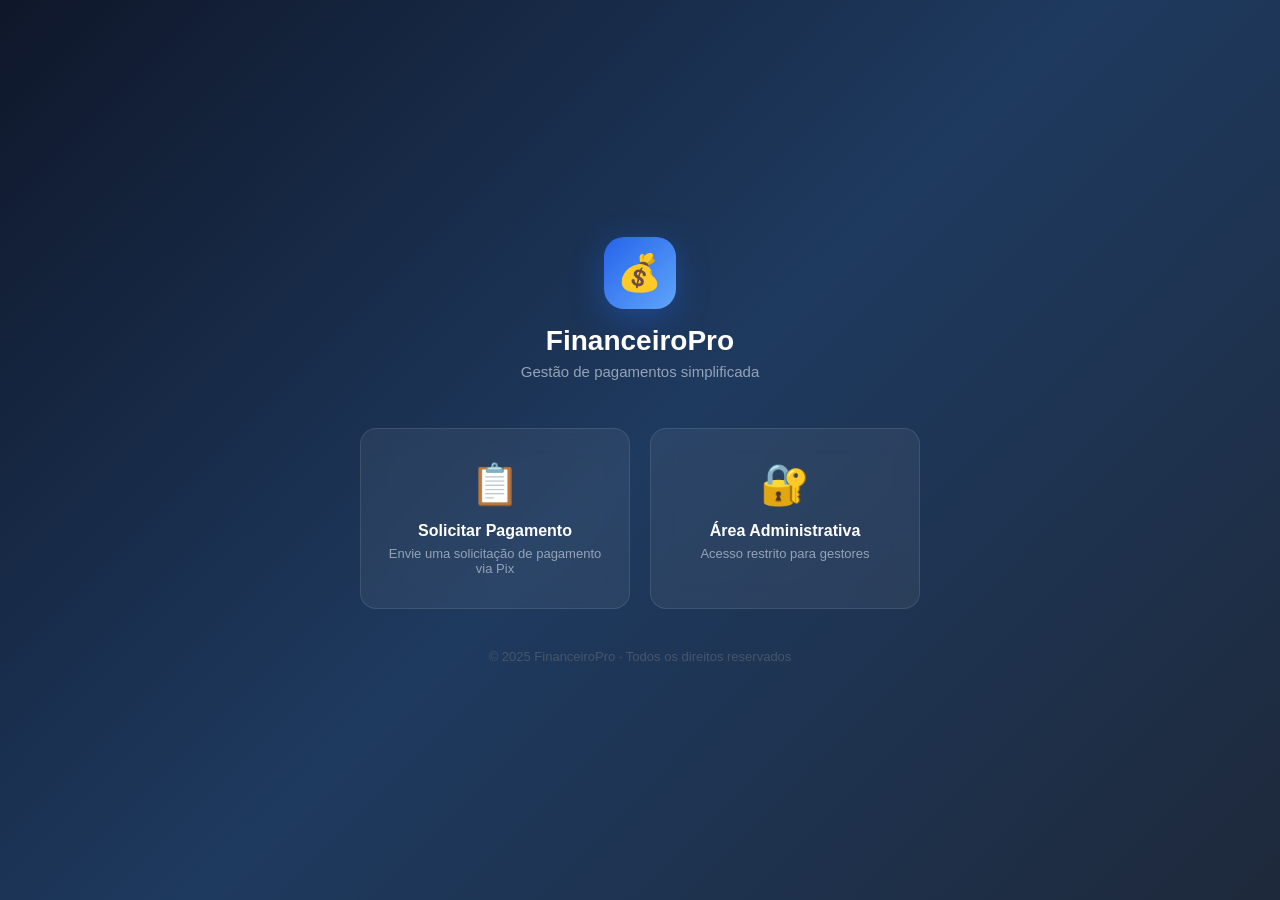
==== index.html @ b18fc0bb "feat: sistema financeiro completo com kanban, relatorios e aportes" ====
<!DOCTYPE html>
<html lang="pt-BR">
<head>
  <meta charset="UTF-8">
  <meta name="viewport" content="width=device-width, initial-scale=1.0">
  <title>FinanceiroPro</title>
  <link rel="stylesheet" href="css/style.css">
</head>
<body>
  <div class="landing">
    <div class="landing-logo">
      <div class="icon">💰</div>
      <h1>FinanceiroPro</h1>
      <p>Gestão de pagamentos simplificada</p>
    </div>

    <div class="landing-cards">
      <a href="solicitar.html" class="landing-card">
        <div class="card-icon">📋</div>
        <h3>Solicitar Pagamento</h3>
        <p>Envie uma solicitação de pagamento via Pix</p>
      </a>

      <a href="admin-login.html" class="landing-card">
        <div class="card-icon">🔐</div>
        <h3>Área Administrativa</h3>
        <p>Acesso restrito para gestores</p>
      </a>
    </div>

    <p style="color:#475569; font-size:13px; margin-top:40px;">
      © 2025 FinanceiroPro · Todos os direitos reservados
    </p>
  </div>
</body>
</html>
---- css/style.css ----
:root {
  --primary: #2563EB;
  --primary-dark: #1D4ED8;
  --success: #10B981;
  --warning: #F59E0B;
  --danger: #EF4444;
  --info: #6366F1;
  --bg: #F1F5F9;
  --sidebar: #0F172A;
  --sidebar-hover: #1E293B;
  --card: #FFFFFF;
  --text: #1E293B;
  --muted: #64748B;
  --border: #E2E8F0;
}

* { box-sizing: border-box; margin: 0; padding: 0; }

body {
  font-family: 'Inter', -apple-system, BlinkMacSystemFont, sans-serif;
  background: var(--bg);
  color: var(--text);
  min-height: 100vh;
}

/* ---- SIDEBAR ---- */
.sidebar {
  position: fixed;
  left: 0; top: 0; bottom: 0;
  width: 240px;
  background: var(--sidebar);
  display: flex;
  flex-direction: column;
  z-index: 100;
  box-shadow: 4px 0 24px rgba(0,0,0,.18);
}

.sidebar-logo {
  padding: 24px 20px 20px;
  border-bottom: 1px solid rgba(255,255,255,.08);
}

.sidebar-logo h1 {
  color: #fff;
  font-size: 18px;
  font-weight: 700;
  letter-spacing: -.3px;
}

.sidebar-logo span {
  color: #60A5FA;
  display: block;
  font-size: 12px;
  margin-top: 2px;
}

.sidebar nav {
  flex: 1;
  padding: 12px 10px;
}

.nav-item {
  display: flex;
  align-items: center;
  gap: 10px;
  padding: 10px 14px;
  border-radius: 8px;
  color: #94A3B8;
  text-decoration: none;
  font-size: 14px;
  font-weight: 500;
  transition: all .15s;
  margin-bottom: 2px;
}

.nav-item:hover, .nav-item.active {
  background: var(--sidebar-hover);
  color: #fff;
}

.nav-item.active {
  background: rgba(37,99,235,.35);
  color: #60A5FA;
}

.sidebar-footer {
  padding: 16px;
  border-top: 1px solid rgba(255,255,255,.08);
}

.btn-logout {
  width: 100%;
  padding: 10px;
  background: rgba(239,68,68,.15);
  color: #FCA5A5;
  border: none;
  border-radius: 8px;
  font-size: 14px;
  cursor: pointer;
  transition: background .15s;
}

.btn-logout:hover { background: rgba(239,68,68,.3); }

/* ---- MAIN CONTENT ---- */
.main {
  margin-left: 240px;
  min-height: 100vh;
  padding: 0;
}

.topbar {
  background: var(--card);
  padding: 16px 28px;
  border-bottom: 1px solid var(--border);
  display: flex;
  align-items: center;
  justify-content: space-between;
  position: sticky;
  top: 0;
  z-index: 50;
}

.topbar h2 {
  font-size: 18px;
  font-weight: 600;
}

.page-body { padding: 28px; }

/* ---- CARDS / STATS ---- */
.stats-grid {
  display: grid;
  grid-template-columns: repeat(auto-fit, minmax(200px, 1fr));
  gap: 16px;
  margin-bottom: 28px;
}

.stat-card {
  background: var(--card);
  border-radius: 12px;
  padding: 20px;
  border: 1px solid var(--border);
  display: flex;
  align-items: center;
  gap: 14px;
}

.stat-icon {
  width: 44px;
  height: 44px;
  border-radius: 10px;
  display: flex;
  align-items: center;
  justify-content: center;
  font-size: 20px;
  flex-shrink: 0;
}

.stat-info p { font-size: 12px; color: var(--muted); margin-bottom: 2px; }
.stat-info h3 { font-size: 22px; font-weight: 700; }

/* ---- KANBAN ---- */
.kanban-board {
  display: grid;
  grid-template-columns: repeat(4, 1fr);
  gap: 16px;
  align-items: start;
}

.kanban-col {
  background: var(--card);
  border-radius: 12px;
  border: 1px solid var(--border);
  overflow: hidden;
}

.kanban-col-header {
  padding: 14px 16px;
  font-weight: 600;
  font-size: 13px;
  display: flex;
  align-items: center;
  justify-content: space-between;
}

.kanban-col-header .count {
  background: rgba(0,0,0,.08);
  border-radius: 20px;
  padding: 2px 8px;
  font-size: 12px;
}

.col-pendente .kanban-col-header { background: #EFF6FF; color: #1D4ED8; }
.col-analise .kanban-col-header  { background: #FFFBEB; color: #B45309; }
.col-pago .kanban-col-header     { background: #ECFDF5; color: #065F46; }
.col-rejeitado .kanban-col-header{ background: #FEF2F2; color: #B91C1C; }

.kanban-cards {
  padding: 12px;
  min-height: 200px;
  display: flex;
  flex-direction: column;
  gap: 10px;
}

.kanban-cards.drag-over {
  background: rgba(37,99,235,.05);
  border-radius: 8px;
}

.kanban-card {
  background: #FAFAFA;
  border: 1px solid var(--border);
  border-radius: 10px;
  padding: 14px;
  cursor: pointer;
  transition: all .15s;
  position: relative;
}

.kanban-card:hover {
  box-shadow: 0 4px 16px rgba(0,0,0,.08);
  transform: translateY(-1px);
  border-color: var(--primary);
}

.kanban-card.dragging {
  opacity: .4;
}

.card-name { font-weight: 600; font-size: 14px; margin-bottom: 4px; }
.card-value { font-size: 18px; font-weight: 700; color: var(--primary); }
.card-meta { font-size: 12px; color: var(--muted); margin-top: 6px; display: flex; gap: 8px; flex-wrap: wrap; }
.card-meta span { display: flex; align-items: center; gap: 3px; }

.badge-tipo {
  display: inline-block;
  padding: 2px 8px;
  border-radius: 20px;
  font-size: 11px;
  font-weight: 600;
  margin-top: 6px;
}

.badge-Pagamento { background: #EFF6FF; color: #1D4ED8; }
.badge-Operacional { background: #FFF7ED; color: #C2410C; }
.badge-Mão_de_Obra { background: #F0FDF4; color: #15803D; }

.urgent-indicator {
  position: absolute;
  top: 10px; right: 10px;
  width: 8px; height: 8px;
  border-radius: 50%;
  background: var(--danger);
  animation: pulse 1.5s infinite;
}

@keyframes pulse {
  0%, 100% { opacity: 1; }
  50% { opacity: .4; }
}

/* ---- MODAL ---- */
.modal-overlay {
  position: fixed;
  inset: 0;
  background: rgba(0,0,0,.5);
  z-index: 1000;
  display: flex;
  align-items: center;
  justify-content: center;
  padding: 20px;
  opacity: 0;
  visibility: hidden;
  transition: all .2s;
}

.modal-overlay.open {
  opacity: 1;
  visibility: visible;
}

.modal {
  background: var(--card);
  border-radius: 16px;
  width: 100%;
  max-width: 560px;
  max-height: 90vh;
  overflow-y: auto;
  box-shadow: 0 20px 60px rgba(0,0,0,.25);
  transform: scale(.95);
  transition: transform .2s;
}

.modal-overlay.open .modal { transform: scale(1); }

.modal-header {
  padding: 20px 24px 16px;
  border-bottom: 1px solid var(--border);
  display: flex;
  justify-content: space-between;
  align-items: center;
  position: sticky;
  top: 0;
  background: var(--card);
  z-index: 1;
}

.modal-header h3 { font-size: 16px; font-weight: 700; }

.btn-close {
  width: 32px; height: 32px;
  border: none;
  background: var(--bg);
  border-radius: 8px;
  cursor: pointer;
  font-size: 18px;
  display: flex;
  align-items: center;
  justify-content: center;
  color: var(--muted);
  transition: all .15s;
}

.btn-close:hover { background: #E2E8F0; color: var(--text); }

.modal-body { padding: 24px; }

/* ---- FORMS ---- */
.form-group { margin-bottom: 16px; }

.form-group label {
  display: block;
  font-size: 13px;
  font-weight: 600;
  color: var(--text);
  margin-bottom: 6px;
}

.form-group label span { color: var(--danger); }

.form-control {
  width: 100%;
  padding: 10px 14px;
  border: 1.5px solid var(--border);
  border-radius: 8px;
  font-size: 14px;
  color: var(--text);
  background: #fff;
  transition: border-color .15s;
  outline: none;
}

.form-control:focus { border-color: var(--primary); box-shadow: 0 0 0 3px rgba(37,99,235,.1); }

textarea.form-control { resize: vertical; min-height: 80px; }

select.form-control { cursor: pointer; }

/* ---- BUTTONS ---- */
.btn {
  display: inline-flex;
  align-items: center;
  gap: 6px;
  padding: 10px 20px;
  border: none;
  border-radius: 8px;
  font-size: 14px;
  font-weight: 600;
  cursor: pointer;
  transition: all .15s;
  text-decoration: none;
}

.btn-primary { background: var(--primary); color: #fff; }
.btn-primary:hover { background: var(--primary-dark); transform: translateY(-1px); box-shadow: 0 4px 12px rgba(37,99,235,.3); }

.btn-success { background: var(--success); color: #fff; }
.btn-success:hover { background: #059669; }

.btn-danger { background: var(--danger); color: #fff; }
.btn-danger:hover { background: #DC2626; }

.btn-ghost { background: transparent; color: var(--muted); border: 1.5px solid var(--border); }
.btn-ghost:hover { background: var(--bg); color: var(--text); }

.btn-sm { padding: 6px 12px; font-size: 12px; }

.btn:disabled { opacity: .5; cursor: not-allowed; transform: none !important; }

/* ---- TABLE ---- */
.table-wrap {
  background: var(--card);
  border-radius: 12px;
  border: 1px solid var(--border);
  overflow: hidden;
}

table { width: 100%; border-collapse: collapse; }

th {
  text-align: left;
  padding: 12px 16px;
  font-size: 12px;
  font-weight: 600;
  color: var(--muted);
  text-transform: uppercase;
  letter-spacing: .5px;
  background: var(--bg);
  border-bottom: 1px solid var(--border);
}

td {
  padding: 14px 16px;
  font-size: 14px;
  border-bottom: 1px solid var(--border);
}

tr:last-child td { border-bottom: none; }
tr:hover td { background: #F8FAFC; }

/* ---- STATUS BADGES ---- */
.status-badge {
  display: inline-flex;
  align-items: center;
  gap: 4px;
  padding: 4px 10px;
  border-radius: 20px;
  font-size: 12px;
  font-weight: 600;
}

.status-pendente  { background: #EFF6FF; color: #1D4ED8; }
.status-em_analise{ background: #FFFBEB; color: #B45309; }
.status-pago      { background: #ECFDF5; color: #065F46; }
.status-rejeitado { background: #FEF2F2; color: #B91C1C; }

/* ---- UPLOAD AREA ---- */
.upload-area {
  border: 2px dashed var(--border);
  border-radius: 10px;
  padding: 28px;
  text-align: center;
  cursor: pointer;
  transition: all .15s;
  background: var(--bg);
}

.upload-area:hover, .upload-area.drag-over {
  border-color: var(--primary);
  background: #EFF6FF;
}

.upload-area input[type="file"] { display: none; }
.upload-area p { font-size: 13px; color: var(--muted); margin-top: 6px; }
.upload-area .upload-icon { font-size: 32px; }

.uploaded-preview {
  display: flex;
  align-items: center;
  gap: 10px;
  padding: 10px 14px;
  background: #ECFDF5;
  border-radius: 8px;
  margin-top: 10px;
}

.uploaded-preview span { flex: 1; font-size: 13px; color: #065F46; font-weight: 500; overflow: hidden; text-overflow: ellipsis; white-space: nowrap; }

/* ---- FILTERS BAR ---- */
.filters-bar {
  background: var(--card);
  border: 1px solid var(--border);
  border-radius: 12px;
  padding: 20px;
  margin-bottom: 20px;
  display: flex;
  gap: 12px;
  flex-wrap: wrap;
  align-items: flex-end;
}

.filters-bar .form-group { margin-bottom: 0; flex: 1; min-width: 140px; }

/* ---- EMPTY STATE ---- */
.empty-state {
  text-align: center;
  padding: 48px 20px;
  color: var(--muted);
}

.empty-state .icon { font-size: 48px; margin-bottom: 12px; }
.empty-state h4 { font-size: 16px; color: var(--text); margin-bottom: 4px; }
.empty-state p { font-size: 14px; }

/* ---- INFO GRID ---- */
.info-grid {
  display: grid;
  grid-template-columns: 1fr 1fr;
  gap: 12px;
  background: var(--bg);
  border-radius: 10px;
  padding: 16px;
  margin-bottom: 20px;
}

.info-item label { display: block; font-size: 11px; color: var(--muted); font-weight: 600; text-transform: uppercase; letter-spacing: .5px; margin-bottom: 2px; }
.info-item p { font-size: 14px; font-weight: 500; }

.divider { height: 1px; background: var(--border); margin: 20px 0; }

/* ---- TOAST ---- */
.toast {
  position: fixed;
  bottom: 24px; right: 24px;
  background: var(--text);
  color: #fff;
  padding: 12px 20px;
  border-radius: 10px;
  font-size: 14px;
  font-weight: 500;
  z-index: 9999;
  opacity: 0;
  transform: translateY(10px);
  transition: all .3s;
  max-width: 320px;
  display: flex;
  align-items: center;
  gap: 8px;
  box-shadow: 0 8px 24px rgba(0,0,0,.2);
}

.toast.show { opacity: 1; transform: translateY(0); }
.toast.success { background: #065F46; }
.toast.error   { background: #B91C1C; }
.toast.warning { background: #92400E; }

/* ---- RESPONSIVE ---- */
@media (max-width: 900px) {
  .sidebar { transform: translateX(-100%); transition: transform .3s; }
  .sidebar.open { transform: none; }
  .main { margin-left: 0; }
  .kanban-board { grid-template-columns: repeat(2, 1fr); }
}

@media (max-width: 600px) {
  .kanban-board { grid-template-columns: 1fr; }
  .stats-grid { grid-template-columns: 1fr 1fr; }
  .info-grid { grid-template-columns: 1fr; }
}

/* ---- LANDING PAGE ---- */
.landing {
  min-height: 100vh;
  background: linear-gradient(135deg, #0F172A 0%, #1E3A5F 50%, #1E293B 100%);
  display: flex;
  flex-direction: column;
  align-items: center;
  justify-content: center;
  padding: 32px 20px;
}

.landing-logo {
  text-align: center;
  margin-bottom: 48px;
}

.landing-logo .icon {
  width: 72px;
  height: 72px;
  background: linear-gradient(135deg, #2563EB, #60A5FA);
  border-radius: 20px;
  display: flex;
  align-items: center;
  justify-content: center;
  font-size: 36px;
  margin: 0 auto 16px;
  box-shadow: 0 8px 32px rgba(37,99,235,.4);
}

.landing-logo h1 { color: #fff; font-size: 28px; font-weight: 800; }
.landing-logo p  { color: #94A3B8; font-size: 15px; margin-top: 6px; }

.landing-cards {
  display: grid;
  grid-template-columns: 1fr 1fr;
  gap: 20px;
  width: 100%;
  max-width: 560px;
}

.landing-card {
  background: rgba(255,255,255,.06);
  border: 1px solid rgba(255,255,255,.1);
  backdrop-filter: blur(12px);
  border-radius: 16px;
  padding: 32px 24px;
  text-align: center;
  cursor: pointer;
  text-decoration: none;
  transition: all .2s;
  display: block;
}

.landing-card:hover {
  background: rgba(255,255,255,.12);
  border-color: rgba(255,255,255,.25);
  transform: translateY(-4px);
  box-shadow: 0 12px 40px rgba(0,0,0,.3);
}

.landing-card .card-icon {
  font-size: 40px;
  margin-bottom: 14px;
}

.landing-card h3 { color: #fff; font-size: 16px; font-weight: 700; margin-bottom: 6px; }
.landing-card p  { color: #94A3B8; font-size: 13px; }

/* ---- PUBLIC FORM ---- */
.public-page {
  min-height: 100vh;
  background: linear-gradient(135deg, #0F172A 0%, #1E3A5F 100%);
  display: flex;
  align-items: center;
  justify-content: center;
  padding: 32px 20px;
}

.form-card {
  background: #fff;
  border-radius: 20px;
  padding: 36px;
  width: 100%;
  max-width: 520px;
  box-shadow: 0 24px 64px rgba(0,0,0,.3);
}

.form-card-header {
  text-align: center;
  margin-bottom: 28px;
}

.form-card-header .icon {
  font-size: 40px;
  margin-bottom: 12px;
}

.form-card-header h2 { font-size: 22px; font-weight: 800; margin-bottom: 4px; }
.form-card-header p  { color: var(--muted); font-size: 14px; }

.back-link {
  display: inline-flex;
  align-items: center;
  gap: 6px;
  color: rgba(255,255,255,.7);
  text-decoration: none;
  font-size: 14px;
  margin-bottom: 20px;
  transition: color .15s;
}

.back-link:hover { color: #fff; }

/* ---- SUCCESS PAGE ---- */
.success-card {
  text-align: center;
  padding: 20px 0;
}

.success-card .icon { font-size: 64px; margin-bottom: 16px; }
.success-card h3 { font-size: 22px; font-weight: 800; margin-bottom: 8px; }
.success-card p  { color: var(--muted); font-size: 14px; margin-bottom: 4px; }

.protocol-box {
  background: var(--bg);
  border-radius: 10px;
  padding: 16px;
  margin: 20px 0;
  font-size: 24px;
  font-weight: 800;
  color: var(--primary);
  letter-spacing: 2px;
}

/* ---- LOGIN PAGE ---- */
.login-page {
  min-height: 100vh;
  background: linear-gradient(135deg, #0F172A 0%, #1E3A5F 100%);
  display: flex;
  align-items: center;
  justify-content: center;
  padding: 20px;
}

.login-card {
  background: #fff;
  border-radius: 20px;
  padding: 40px;
  width: 100%;
  max-width: 400px;
  box-shadow: 0 24px 64px rgba(0,0,0,.3);
}

.login-card .logo { text-align: center; margin-bottom: 28px; }
.login-card .logo .icon { font-size: 40px; margin-bottom: 10px; }
.login-card .logo h2 { font-size: 22px; font-weight: 800; }
.login-card .logo p  { color: var(--muted); font-size: 14px; }

/* ---- APORTES ---- */
.aportes-grid {
  display: grid;
  grid-template-columns: repeat(auto-fill, minmax(300px, 1fr));
  gap: 16px;
}

.aporte-card {
  background: var(--card);
  border: 1px solid var(--border);
  border-radius: 12px;
  padding: 20px;
  transition: all .15s;
}

.aporte-card:hover {
  box-shadow: 0 4px 16px rgba(0,0,0,.08);
  border-color: #CBD5E1;
}

.aporte-card h4 { font-size: 15px; font-weight: 700; margin-bottom: 4px; }
.aporte-card .amount { font-size: 20px; font-weight: 800; color: var(--success); margin: 8px 0; }
.aporte-card p { font-size: 13px; color: var(--muted); }
.aporte-card .date { font-size: 12px; color: #CBD5E1; margin-top: 10px; }

.aporte-attachment {
  display: flex;
  align-items: center;
  gap: 8px;
  margin-top: 12px;
  padding: 8px 12px;
  background: var(--bg);
  border-radius: 8px;
  font-size: 13px;
  color: var(--primary);
  text-decoration: none;
  font-weight: 500;
  transition: background .15s;
}

.aporte-attachment:hover { background: #DBEAFE; }

/* ---- REPORT SUMMARY ---- */
.report-summary {
  display: grid;
  grid-template-columns: repeat(auto-fit, minmax(180px, 1fr));
  gap: 12px;
  margin-bottom: 20px;
}

.summary-card {
  background: var(--card);
  border-radius: 10px;
  border: 1px solid var(--border);
  padding: 16px;
  text-align: center;
}

.summary-card .label { font-size: 12px; color: var(--muted); font-weight: 600; text-transform: uppercase; letter-spacing: .5px; }
.summary-card .value { font-size: 22px; font-weight: 800; margin-top: 4px; }
.summary-card .sub   { font-size: 12px; color: var(--muted); }

/* Loading spinner */
.spinner {
  width: 20px; height: 20px;
  border: 2px solid rgba(255,255,255,.3);
  border-top-color: #fff;
  border-radius: 50%;
  animation: spin .7s linear infinite;
  display: inline-block;
}

@keyframes spin { to { transform: rotate(360deg); } }
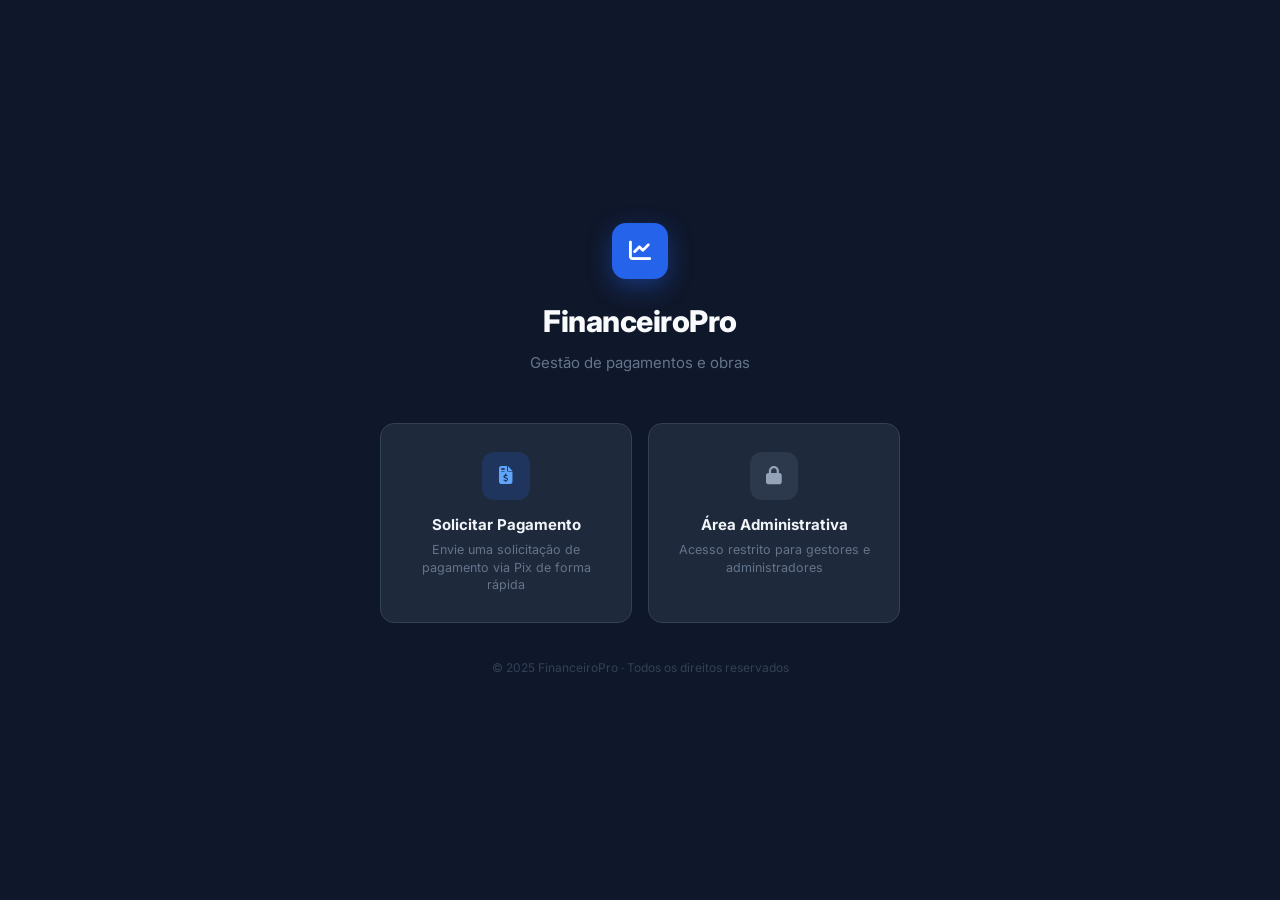
==== commit 45ad14f3: "redesign: visual profissional com Font Awesome, sem emojis, layout moderno" ====
--- a/index.html
+++ b/index.html
@@ -5,32 +5,37 @@
   <meta name="viewport" content="width=device-width, initial-scale=1.0">
   <title>FinanceiroPro</title>
   <link rel="stylesheet" href="css/style.css">
+  <link rel="stylesheet" href="https://cdnjs.cloudflare.com/ajax/libs/font-awesome/6.5.0/css/all.min.css">
 </head>
 <body>
   <div class="landing">
-    <div class="landing-logo">
-      <div class="icon">💰</div>
+    <div class="landing-hero">
+      <div class="landing-logo-icon">
+        <i class="fa-solid fa-chart-line"></i>
+      </div>
       <h1>FinanceiroPro</h1>
-      <p>Gestão de pagamentos simplificada</p>
+      <p>Gestão de pagamentos e obras</p>
     </div>
 
     <div class="landing-cards">
       <a href="solicitar.html" class="landing-card">
-        <div class="card-icon">📋</div>
+        <div class="lc-icon blue">
+          <i class="fa-solid fa-file-invoice-dollar"></i>
+        </div>
         <h3>Solicitar Pagamento</h3>
-        <p>Envie uma solicitação de pagamento via Pix</p>
+        <p>Envie uma solicitação de pagamento via Pix de forma rápida</p>
       </a>
 
       <a href="admin-login.html" class="landing-card">
-        <div class="card-icon">🔐</div>
+        <div class="lc-icon slate">
+          <i class="fa-solid fa-lock"></i>
+        </div>
         <h3>Área Administrativa</h3>
-        <p>Acesso restrito para gestores</p>
+        <p>Acesso restrito para gestores e administradores</p>
       </a>
     </div>
 
-    <p style="color:#475569; font-size:13px; margin-top:40px;">
-      © 2025 FinanceiroPro · Todos os direitos reservados
-    </p>
+    <p class="landing-footer">© 2025 FinanceiroPro · Todos os direitos reservados</p>
   </div>
 </body>
 </html>
--- a/css/style.css
+++ b/css/style.css
@@ -1,117 +1,181 @@
+@import url('https://fonts.googleapis.com/css2?family=Inter:wght@300;400;500;600;700;800&display=swap');
+
 :root {
-  --primary: #2563EB;
-  --primary-dark: #1D4ED8;
-  --success: #10B981;
-  --warning: #F59E0B;
-  --danger: #EF4444;
-  --info: #6366F1;
-  --bg: #F1F5F9;
-  --sidebar: #0F172A;
-  --sidebar-hover: #1E293B;
-  --card: #FFFFFF;
-  --text: #1E293B;
-  --muted: #64748B;
-  --border: #E2E8F0;
-}
-
-* { box-sizing: border-box; margin: 0; padding: 0; }
+  --primary:        #2563EB;
+  --primary-dark:   #1D4ED8;
+  --primary-light:  #EFF6FF;
+  --success:        #059669;
+  --success-light:  #ECFDF5;
+  --warning:        #D97706;
+  --warning-light:  #FFFBEB;
+  --danger:         #DC2626;
+  --danger-light:   #FEF2F2;
+  --sidebar:        #0F172A;
+  --sidebar-item:   rgba(255,255,255,.06);
+  --sidebar-active: rgba(37,99,235,.25);
+  --bg:             #F1F5F9;
+  --card:           #FFFFFF;
+  --text:           #0F172A;
+  --muted:          #64748B;
+  --border:         #E2E8F0;
+  --border-strong:  #CBD5E1;
+  --shadow-sm:      0 1px 3px rgba(0,0,0,.06), 0 1px 2px rgba(0,0,0,.04);
+  --shadow:         0 4px 12px rgba(0,0,0,.06), 0 2px 4px rgba(0,0,0,.04);
+  --shadow-lg:      0 12px 32px rgba(0,0,0,.10), 0 4px 8px rgba(0,0,0,.06);
+  --radius:         10px;
+  --radius-lg:      14px;
+  --sidebar-w:      240px;
+}
+
+*, *::before, *::after { box-sizing: border-box; margin: 0; padding: 0; }
+
+html { scroll-behavior: smooth; }
 
 body {
   font-family: 'Inter', -apple-system, BlinkMacSystemFont, sans-serif;
   background: var(--bg);
   color: var(--text);
-  min-height: 100vh;
-}
-
-/* ---- SIDEBAR ---- */
+  font-size: 14px;
+  line-height: 1.5;
+  -webkit-font-smoothing: antialiased;
+}
+
+/* ───────────────── SIDEBAR ───────────────── */
 .sidebar {
   position: fixed;
   left: 0; top: 0; bottom: 0;
-  width: 240px;
+  width: var(--sidebar-w);
   background: var(--sidebar);
   display: flex;
   flex-direction: column;
   z-index: 100;
-  box-shadow: 4px 0 24px rgba(0,0,0,.18);
-}
-
-.sidebar-logo {
-  padding: 24px 20px 20px;
-  border-bottom: 1px solid rgba(255,255,255,.08);
-}
-
-.sidebar-logo h1 {
+}
+
+.sidebar-brand {
+  padding: 22px 20px 18px;
+  border-bottom: 1px solid rgba(255,255,255,.06);
+  display: flex;
+  align-items: center;
+  gap: 10px;
+}
+
+.brand-icon {
+  width: 34px; height: 34px;
+  background: var(--primary);
+  border-radius: 8px;
+  display: flex; align-items: center; justify-content: center;
+  flex-shrink: 0;
+}
+
+.brand-icon i { color: #fff; font-size: 14px; }
+
+.brand-text strong {
+  display: block;
   color: #fff;
-  font-size: 18px;
+  font-size: 14px;
   font-weight: 700;
-  letter-spacing: -.3px;
-}
-
-.sidebar-logo span {
-  color: #60A5FA;
-  display: block;
-  font-size: 12px;
-  margin-top: 2px;
+  letter-spacing: -.2px;
+}
+
+.brand-text span {
+  color: #475569;
+  font-size: 11px;
+  font-weight: 400;
 }
 
 .sidebar nav {
   flex: 1;
   padding: 12px 10px;
+  overflow-y: auto;
+}
+
+.nav-section {
+  font-size: 10px;
+  font-weight: 600;
+  text-transform: uppercase;
+  letter-spacing: .8px;
+  color: #334155;
+  padding: 12px 10px 6px;
 }
 
 .nav-item {
   display: flex;
   align-items: center;
   gap: 10px;
-  padding: 10px 14px;
+  padding: 9px 12px;
   border-radius: 8px;
   color: #94A3B8;
   text-decoration: none;
-  font-size: 14px;
+  font-size: 13.5px;
   font-weight: 500;
   transition: all .15s;
-  margin-bottom: 2px;
-}
-
-.nav-item:hover, .nav-item.active {
-  background: var(--sidebar-hover);
-  color: #fff;
-}
+  margin-bottom: 1px;
+}
+
+.nav-item i { width: 16px; text-align: center; font-size: 13px; }
+.nav-item:hover { background: var(--sidebar-item); color: #E2E8F0; }
 
 .nav-item.active {
-  background: rgba(37,99,235,.35);
-  color: #60A5FA;
-}
+  background: var(--sidebar-active);
+  color: #93C5FD;
+  font-weight: 600;
+}
+
+.nav-item.active i { color: #60A5FA; }
 
 .sidebar-footer {
-  padding: 16px;
-  border-top: 1px solid rgba(255,255,255,.08);
-}
+  padding: 14px;
+  border-top: 1px solid rgba(255,255,255,.06);
+}
+
+.sidebar-user {
+  display: flex;
+  align-items: center;
+  gap: 10px;
+  padding: 10px 12px;
+  border-radius: 8px;
+  margin-bottom: 8px;
+  background: var(--sidebar-item);
+}
+
+.sidebar-user .avatar {
+  width: 28px; height: 28px;
+  background: var(--primary);
+  border-radius: 50%;
+  display: flex; align-items: center; justify-content: center;
+  flex-shrink: 0;
+}
+
+.sidebar-user .avatar i { color: #fff; font-size: 11px; }
+.sidebar-user span { color: #94A3B8; font-size: 12px; overflow: hidden; text-overflow: ellipsis; white-space: nowrap; }
 
 .btn-logout {
   width: 100%;
-  padding: 10px;
-  background: rgba(239,68,68,.15);
-  color: #FCA5A5;
-  border: none;
+  padding: 9px 12px;
+  background: transparent;
+  color: #64748B;
+  border: 1px solid rgba(255,255,255,.06);
   border-radius: 8px;
-  font-size: 14px;
+  font-size: 13px;
+  font-weight: 500;
   cursor: pointer;
-  transition: background .15s;
-}
-
-.btn-logout:hover { background: rgba(239,68,68,.3); }
-
-/* ---- MAIN CONTENT ---- */
-.main {
-  margin-left: 240px;
-  min-height: 100vh;
-  padding: 0;
-}
+  transition: all .15s;
+  display: flex;
+  align-items: center;
+  justify-content: center;
+  gap: 8px;
+  font-family: inherit;
+}
+
+.btn-logout:hover { background: rgba(220,38,38,.15); color: #FCA5A5; border-color: rgba(220,38,38,.2); }
+
+/* ───────────────── MAIN ───────────────── */
+.main { margin-left: var(--sidebar-w); min-height: 100vh; }
 
 .topbar {
   background: var(--card);
-  padding: 16px 28px;
+  padding: 0 28px;
+  height: 58px;
   border-bottom: 1px solid var(--border);
   display: flex;
   align-items: center;
@@ -121,46 +185,69 @@
   z-index: 50;
 }
 
-.topbar h2 {
-  font-size: 18px;
-  font-weight: 600;
-}
-
-.page-body { padding: 28px; }
-
-/* ---- CARDS / STATS ---- */
+.topbar-left h2 {
+  font-size: 16px;
+  font-weight: 600;
+  color: var(--text);
+}
+
+.topbar-left p {
+  font-size: 12px;
+  color: var(--muted);
+  margin-top: 1px;
+}
+
+.topbar-right { display: flex; align-items: center; gap: 10px; }
+
+.page-body { padding: 24px 28px; }
+
+/* ───────────────── STATS ───────────────── */
 .stats-grid {
   display: grid;
-  grid-template-columns: repeat(auto-fit, minmax(200px, 1fr));
-  gap: 16px;
-  margin-bottom: 28px;
+  grid-template-columns: repeat(4, 1fr);
+  gap: 14px;
+  margin-bottom: 24px;
 }
 
 .stat-card {
   background: var(--card);
-  border-radius: 12px;
-  padding: 20px;
-  border: 1px solid var(--border);
-  display: flex;
-  align-items: center;
-  gap: 14px;
-}
-
-.stat-icon {
-  width: 44px;
-  height: 44px;
-  border-radius: 10px;
-  display: flex;
-  align-items: center;
-  justify-content: center;
-  font-size: 20px;
-  flex-shrink: 0;
-}
-
-.stat-info p { font-size: 12px; color: var(--muted); margin-bottom: 2px; }
-.stat-info h3 { font-size: 22px; font-weight: 700; }
-
-/* ---- KANBAN ---- */
+  border-radius: var(--radius);
+  padding: 18px 20px;
+  border: 1px solid var(--border);
+  box-shadow: var(--shadow-sm);
+}
+
+.stat-label {
+  font-size: 12px;
+  font-weight: 500;
+  color: var(--muted);
+  text-transform: uppercase;
+  letter-spacing: .5px;
+  margin-bottom: 10px;
+  display: flex;
+  align-items: center;
+  justify-content: space-between;
+}
+
+.stat-label .dot {
+  width: 8px; height: 8px;
+  border-radius: 50%;
+}
+
+.stat-value {
+  font-size: 26px;
+  font-weight: 700;
+  color: var(--text);
+  letter-spacing: -.5px;
+}
+
+.stat-sub {
+  font-size: 12px;
+  color: var(--muted);
+  margin-top: 3px;
+}
+
+/* ───────────────── KANBAN ───────────────── */
 .kanban-board {
   display: grid;
   grid-template-columns: repeat(4, 1fr);
@@ -170,49 +257,67 @@
 
 .kanban-col {
   background: var(--card);
-  border-radius: 12px;
-  border: 1px solid var(--border);
+  border-radius: var(--radius-lg);
+  border: 1px solid var(--border);
+  box-shadow: var(--shadow-sm);
   overflow: hidden;
 }
 
 .kanban-col-header {
   padding: 14px 16px;
-  font-weight: 600;
+  display: flex;
+  align-items: center;
+  justify-content: space-between;
+  border-bottom: 1px solid var(--border);
+}
+
+.col-header-left {
+  display: flex;
+  align-items: center;
+  gap: 8px;
+}
+
+.col-dot {
+  width: 8px; height: 8px;
+  border-radius: 50%;
+  flex-shrink: 0;
+}
+
+.col-title {
   font-size: 13px;
-  display: flex;
-  align-items: center;
-  justify-content: space-between;
-}
-
-.kanban-col-header .count {
-  background: rgba(0,0,0,.08);
+  font-weight: 600;
+  color: var(--text);
+}
+
+.col-count {
+  background: var(--bg);
+  border: 1px solid var(--border);
   border-radius: 20px;
-  padding: 2px 8px;
-  font-size: 12px;
-}
-
-.col-pendente .kanban-col-header { background: #EFF6FF; color: #1D4ED8; }
-.col-analise .kanban-col-header  { background: #FFFBEB; color: #B45309; }
-.col-pago .kanban-col-header     { background: #ECFDF5; color: #065F46; }
-.col-rejeitado .kanban-col-header{ background: #FEF2F2; color: #B91C1C; }
+  padding: 1px 8px;
+  font-size: 11px;
+  font-weight: 600;
+  color: var(--muted);
+}
+
+.col-pendente  .col-dot { background: #3B82F6; }
+.col-analise   .col-dot { background: #F59E0B; }
+.col-pago      .col-dot { background: #10B981; }
+.col-rejeitado .col-dot { background: #EF4444; }
 
 .kanban-cards {
-  padding: 12px;
-  min-height: 200px;
+  padding: 10px;
+  min-height: 180px;
   display: flex;
   flex-direction: column;
-  gap: 10px;
-}
-
-.kanban-cards.drag-over {
-  background: rgba(37,99,235,.05);
-  border-radius: 8px;
-}
+  gap: 8px;
+}
+
+.kanban-cards.drag-over { background: var(--primary-light); }
 
 .kanban-card {
-  background: #FAFAFA;
-  border: 1px solid var(--border);
-  border-radius: 10px;
+  background: var(--bg);
+  border: 1px solid var(--border);
+  border-radius: var(--radius);
   padding: 14px;
   cursor: pointer;
   transition: all .15s;
@@ -220,52 +325,96 @@
 }
 
 .kanban-card:hover {
-  box-shadow: 0 4px 16px rgba(0,0,0,.08);
+  background: var(--card);
+  border-color: var(--border-strong);
+  box-shadow: var(--shadow);
   transform: translateY(-1px);
-  border-color: var(--primary);
-}
-
-.kanban-card.dragging {
-  opacity: .4;
-}
-
-.card-name { font-weight: 600; font-size: 14px; margin-bottom: 4px; }
-.card-value { font-size: 18px; font-weight: 700; color: var(--primary); }
-.card-meta { font-size: 12px; color: var(--muted); margin-top: 6px; display: flex; gap: 8px; flex-wrap: wrap; }
-.card-meta span { display: flex; align-items: center; gap: 3px; }
-
-.badge-tipo {
-  display: inline-block;
-  padding: 2px 8px;
-  border-radius: 20px;
-  font-size: 11px;
-  font-weight: 600;
-  margin-top: 6px;
-}
-
-.badge-Pagamento { background: #EFF6FF; color: #1D4ED8; }
-.badge-Operacional { background: #FFF7ED; color: #C2410C; }
-.badge-Mão_de_Obra { background: #F0FDF4; color: #15803D; }
-
-.urgent-indicator {
+}
+
+.kanban-card.dragging { opacity: .35; }
+
+.card-header-row {
+  display: flex;
+  align-items: flex-start;
+  justify-content: space-between;
+  margin-bottom: 8px;
+  gap: 8px;
+}
+
+.card-name {
+  font-size: 13px;
+  font-weight: 600;
+  color: var(--text);
+  line-height: 1.3;
+}
+
+.card-value {
+  font-size: 16px;
+  font-weight: 700;
+  color: var(--primary);
+  letter-spacing: -.3px;
+  white-space: nowrap;
+}
+
+.card-meta {
+  display: flex;
+  flex-wrap: wrap;
+  gap: 10px;
+  margin-top: 8px;
+}
+
+.card-meta-item {
+  display: flex;
+  align-items: center;
+  gap: 4px;
+  font-size: 11.5px;
+  color: var(--muted);
+}
+
+.card-meta-item i { font-size: 10px; }
+
+.card-footer {
+  margin-top: 10px;
+  padding-top: 10px;
+  border-top: 1px solid var(--border);
+  display: flex;
+  align-items: center;
+  justify-content: space-between;
+}
+
+.card-protocol { font-size: 10.5px; color: #CBD5E1; font-weight: 500; }
+
+.urgent-dot {
   position: absolute;
-  top: 10px; right: 10px;
-  width: 8px; height: 8px;
+  top: 12px; right: 12px;
+  width: 7px; height: 7px;
   border-radius: 50%;
   background: var(--danger);
-  animation: pulse 1.5s infinite;
-}
-
-@keyframes pulse {
-  0%, 100% { opacity: 1; }
-  50% { opacity: .4; }
-}
-
-/* ---- MODAL ---- */
+  animation: blink 1.8s ease-in-out infinite;
+}
+
+@keyframes blink { 0%,100%{opacity:1} 50%{opacity:.2} }
+
+/* ───────────────── BADGE TIPO ───────────────── */
+.badge-tipo {
+  display: inline-flex;
+  align-items: center;
+  padding: 2px 8px;
+  border-radius: 4px;
+  font-size: 10.5px;
+  font-weight: 600;
+  letter-spacing: .2px;
+}
+
+.badge-Pagamento   { background: #DBEAFE; color: #1E40AF; }
+.badge-Operacional { background: #FEF3C7; color: #92400E; }
+.badge-Mão_de_Obra { background: #D1FAE5; color: #065F46; }
+
+/* ───────────────── MODAL ───────────────── */
 .modal-overlay {
-  position: fixed;
-  inset: 0;
-  background: rgba(0,0,0,.5);
+  position: fixed; inset: 0;
+  background: rgba(15,23,42,.5);
+  backdrop-filter: blur(4px);
   z-index: 1000;
   display: flex;
   align-items: center;
@@ -276,171 +425,232 @@
   transition: all .2s;
 }
 
-.modal-overlay.open {
-  opacity: 1;
-  visibility: visible;
-}
+.modal-overlay.open { opacity: 1; visibility: visible; }
 
 .modal {
   background: var(--card);
-  border-radius: 16px;
+  border-radius: var(--radius-lg);
   width: 100%;
-  max-width: 560px;
+  max-width: 540px;
   max-height: 90vh;
   overflow-y: auto;
-  box-shadow: 0 20px 60px rgba(0,0,0,.25);
-  transform: scale(.95);
+  box-shadow: var(--shadow-lg);
+  border: 1px solid var(--border);
+  transform: translateY(8px) scale(.98);
   transition: transform .2s;
 }
 
-.modal-overlay.open .modal { transform: scale(1); }
+.modal-overlay.open .modal { transform: none; }
 
 .modal-header {
-  padding: 20px 24px 16px;
+  padding: 18px 22px 16px;
   border-bottom: 1px solid var(--border);
   display: flex;
   justify-content: space-between;
   align-items: center;
-  position: sticky;
-  top: 0;
+  position: sticky; top: 0;
   background: var(--card);
   z-index: 1;
 }
 
-.modal-header h3 { font-size: 16px; font-weight: 700; }
+.modal-header h3 { font-size: 15px; font-weight: 600; }
 
 .btn-close {
-  width: 32px; height: 32px;
+  width: 30px; height: 30px;
   border: none;
   background: var(--bg);
-  border-radius: 8px;
+  border-radius: 6px;
   cursor: pointer;
-  font-size: 18px;
-  display: flex;
-  align-items: center;
-  justify-content: center;
+  display: flex; align-items: center; justify-content: center;
   color: var(--muted);
   transition: all .15s;
-}
-
-.btn-close:hover { background: #E2E8F0; color: var(--text); }
-
-.modal-body { padding: 24px; }
-
-/* ---- FORMS ---- */
+  font-size: 13px;
+}
+
+.btn-close:hover { background: var(--border); color: var(--text); }
+
+.modal-body { padding: 22px; }
+
+/* ───────────────── FORMS ───────────────── */
 .form-group { margin-bottom: 16px; }
 
 .form-group label {
   display: block;
-  font-size: 13px;
+  font-size: 12.5px;
   font-weight: 600;
   color: var(--text);
   margin-bottom: 6px;
 }
 
-.form-group label span { color: var(--danger); }
+.required { color: var(--danger); margin-left: 2px; }
 
 .form-control {
   width: 100%;
-  padding: 10px 14px;
+  padding: 9px 12px;
   border: 1.5px solid var(--border);
   border-radius: 8px;
-  font-size: 14px;
+  font-size: 13.5px;
   color: var(--text);
-  background: #fff;
-  transition: border-color .15s;
+  background: var(--card);
+  transition: border-color .15s, box-shadow .15s;
   outline: none;
-}
-
+  font-family: inherit;
+}
+
+.form-control::placeholder { color: #94A3B8; }
 .form-control:focus { border-color: var(--primary); box-shadow: 0 0 0 3px rgba(37,99,235,.1); }
-
-textarea.form-control { resize: vertical; min-height: 80px; }
-
-select.form-control { cursor: pointer; }
-
-/* ---- BUTTONS ---- */
+textarea.form-control { resize: vertical; min-height: 82px; line-height: 1.5; }
+
+/* ───────────────── BUTTONS ───────────────── */
 .btn {
   display: inline-flex;
   align-items: center;
-  gap: 6px;
-  padding: 10px 20px;
+  gap: 7px;
+  padding: 8px 16px;
   border: none;
   border-radius: 8px;
-  font-size: 14px;
+  font-size: 13.5px;
   font-weight: 600;
   cursor: pointer;
   transition: all .15s;
   text-decoration: none;
-}
+  font-family: inherit;
+  white-space: nowrap;
+}
+
+.btn i { font-size: 12px; }
 
 .btn-primary { background: var(--primary); color: #fff; }
-.btn-primary:hover { background: var(--primary-dark); transform: translateY(-1px); box-shadow: 0 4px 12px rgba(37,99,235,.3); }
+.btn-primary:hover { background: var(--primary-dark); box-shadow: 0 4px 12px rgba(37,99,235,.3); }
 
 .btn-success { background: var(--success); color: #fff; }
-.btn-success:hover { background: #059669; }
+.btn-success:hover { background: #047857; }
 
 .btn-danger { background: var(--danger); color: #fff; }
-.btn-danger:hover { background: #DC2626; }
-
-.btn-ghost { background: transparent; color: var(--muted); border: 1.5px solid var(--border); }
-.btn-ghost:hover { background: var(--bg); color: var(--text); }
-
-.btn-sm { padding: 6px 12px; font-size: 12px; }
-
-.btn:disabled { opacity: .5; cursor: not-allowed; transform: none !important; }
-
-/* ---- TABLE ---- */
+.btn-danger:hover { background: #B91C1C; }
+
+.btn-ghost {
+  background: transparent;
+  color: var(--muted);
+  border: 1.5px solid var(--border);
+}
+.btn-ghost:hover { background: var(--bg); color: var(--text); border-color: var(--border-strong); }
+
+.btn-sm { padding: 5px 12px; font-size: 12px; border-radius: 6px; }
+.btn-lg { padding: 12px 24px; font-size: 15px; }
+.btn:disabled { opacity: .5; cursor: not-allowed; transform: none !important; box-shadow: none !important; }
+
+/* ───────────────── INFO GRID ───────────────── */
+.info-grid {
+  display: grid;
+  grid-template-columns: 1fr 1fr;
+  gap: 10px;
+  background: var(--bg);
+  border-radius: var(--radius);
+  padding: 14px;
+  margin-bottom: 20px;
+}
+
+.info-item label {
+  display: block;
+  font-size: 10.5px;
+  font-weight: 600;
+  text-transform: uppercase;
+  letter-spacing: .6px;
+  color: var(--muted);
+  margin-bottom: 3px;
+}
+
+.info-item p { font-size: 13.5px; font-weight: 500; color: var(--text); }
+
+.divider { height: 1px; background: var(--border); margin: 18px 0; }
+
+/* ───────────────── TABLE ───────────────── */
 .table-wrap {
   background: var(--card);
-  border-radius: 12px;
-  border: 1px solid var(--border);
+  border-radius: var(--radius-lg);
+  border: 1px solid var(--border);
+  box-shadow: var(--shadow-sm);
   overflow: hidden;
 }
 
 table { width: 100%; border-collapse: collapse; }
+
+thead { background: var(--bg); }
 
 th {
   text-align: left;
-  padding: 12px 16px;
-  font-size: 12px;
+  padding: 11px 16px;
+  font-size: 11px;
   font-weight: 600;
   color: var(--muted);
   text-transform: uppercase;
-  letter-spacing: .5px;
-  background: var(--bg);
+  letter-spacing: .6px;
   border-bottom: 1px solid var(--border);
+  white-space: nowrap;
 }
 
 td {
-  padding: 14px 16px;
-  font-size: 14px;
+  padding: 13px 16px;
+  font-size: 13.5px;
   border-bottom: 1px solid var(--border);
+  color: var(--text);
 }
 
 tr:last-child td { border-bottom: none; }
-tr:hover td { background: #F8FAFC; }
-
-/* ---- STATUS BADGES ---- */
+tbody tr:hover td { background: #FAFBFC; }
+
+/* ───────────────── STATUS BADGE ───────────────── */
 .status-badge {
   display: inline-flex;
   align-items: center;
-  gap: 4px;
-  padding: 4px 10px;
+  gap: 5px;
+  padding: 3px 10px;
   border-radius: 20px;
-  font-size: 12px;
-  font-weight: 600;
-}
-
-.status-pendente  { background: #EFF6FF; color: #1D4ED8; }
-.status-em_analise{ background: #FFFBEB; color: #B45309; }
-.status-pago      { background: #ECFDF5; color: #065F46; }
-.status-rejeitado { background: #FEF2F2; color: #B91C1C; }
-
-/* ---- UPLOAD AREA ---- */
+  font-size: 11.5px;
+  font-weight: 600;
+}
+
+.status-badge::before {
+  content: '';
+  width: 5px; height: 5px;
+  border-radius: 50%;
+  flex-shrink: 0;
+}
+
+.status-pendente   { background: #DBEAFE; color: #1E40AF; }
+.status-pendente::before { background: #3B82F6; }
+
+.status-em_analise { background: #FEF3C7; color: #92400E; }
+.status-em_analise::before { background: #F59E0B; }
+
+.status-pago       { background: #D1FAE5; color: #065F46; }
+.status-pago::before { background: #10B981; }
+
+.status-rejeitado  { background: #FEE2E2; color: #991B1B; }
+.status-rejeitado::before { background: #EF4444; }
+
+/* ───────────────── FILTERS ───────────────── */
+.filters-bar {
+  background: var(--card);
+  border: 1px solid var(--border);
+  border-radius: var(--radius-lg);
+  padding: 16px 20px;
+  margin-bottom: 18px;
+  display: flex;
+  gap: 12px;
+  flex-wrap: wrap;
+  align-items: flex-end;
+  box-shadow: var(--shadow-sm);
+}
+
+.filters-bar .form-group { margin-bottom: 0; flex: 1; min-width: 130px; }
+
+/* ───────────────── UPLOAD ───────────────── */
 .upload-area {
-  border: 2px dashed var(--border);
-  border-radius: 10px;
-  padding: 28px;
+  border: 1.5px dashed var(--border-strong);
+  border-radius: var(--radius);
+  padding: 24px;
   text-align: center;
   cursor: pointer;
   transition: all .15s;
@@ -449,111 +659,194 @@
 
 .upload-area:hover, .upload-area.drag-over {
   border-color: var(--primary);
-  background: #EFF6FF;
+  background: var(--primary-light);
 }
 
 .upload-area input[type="file"] { display: none; }
-.upload-area p { font-size: 13px; color: var(--muted); margin-top: 6px; }
-.upload-area .upload-icon { font-size: 32px; }
-
-.uploaded-preview {
+
+.upload-icon {
+  width: 40px; height: 40px;
+  background: var(--card);
+  border: 1px solid var(--border);
+  border-radius: 8px;
+  display: flex; align-items: center; justify-content: center;
+  margin: 0 auto 10px;
+  color: var(--muted);
+  font-size: 16px;
+}
+
+.upload-area strong { font-size: 13px; color: var(--text); display: block; margin-bottom: 3px; }
+.upload-area p { font-size: 12px; color: var(--muted); }
+
+.upload-preview {
   display: flex;
   align-items: center;
   gap: 10px;
-  padding: 10px 14px;
-  background: #ECFDF5;
+  padding: 9px 12px;
+  background: var(--success-light);
+  border: 1px solid #A7F3D0;
   border-radius: 8px;
   margin-top: 10px;
 }
 
-.uploaded-preview span { flex: 1; font-size: 13px; color: #065F46; font-weight: 500; overflow: hidden; text-overflow: ellipsis; white-space: nowrap; }
-
-/* ---- FILTERS BAR ---- */
-.filters-bar {
-  background: var(--card);
-  border: 1px solid var(--border);
-  border-radius: 12px;
-  padding: 20px;
-  margin-bottom: 20px;
-  display: flex;
+.upload-preview i { color: var(--success); font-size: 14px; }
+.upload-preview span { flex: 1; font-size: 12.5px; color: #065F46; font-weight: 500; overflow: hidden; text-overflow: ellipsis; white-space: nowrap; }
+
+/* ───────────────── SUMMARY CARDS ───────────────── */
+.report-summary {
+  display: grid;
+  grid-template-columns: repeat(auto-fit, minmax(160px, 1fr));
   gap: 12px;
-  flex-wrap: wrap;
-  align-items: flex-end;
-}
-
-.filters-bar .form-group { margin-bottom: 0; flex: 1; min-width: 140px; }
-
-/* ---- EMPTY STATE ---- */
+  margin-bottom: 18px;
+}
+
+.summary-card {
+  background: var(--card);
+  border: 1px solid var(--border);
+  border-radius: var(--radius);
+  padding: 16px;
+  box-shadow: var(--shadow-sm);
+}
+
+.summary-card .s-label { font-size: 11px; font-weight: 600; text-transform: uppercase; letter-spacing: .5px; color: var(--muted); margin-bottom: 6px; }
+.summary-card .s-value { font-size: 20px; font-weight: 700; color: var(--text); letter-spacing: -.3px; }
+.summary-card .s-sub   { font-size: 11px; color: var(--muted); margin-top: 2px; }
+
+/* ───────────────── EMPTY STATE ───────────────── */
 .empty-state {
   text-align: center;
-  padding: 48px 20px;
+  padding: 40px 20px;
+}
+
+.empty-icon {
+  width: 44px; height: 44px;
+  background: var(--bg);
+  border: 1px solid var(--border);
+  border-radius: 10px;
+  display: flex; align-items: center; justify-content: center;
+  margin: 0 auto 12px;
   color: var(--muted);
-}
-
-.empty-state .icon { font-size: 48px; margin-bottom: 12px; }
-.empty-state h4 { font-size: 16px; color: var(--text); margin-bottom: 4px; }
-.empty-state p { font-size: 14px; }
-
-/* ---- INFO GRID ---- */
-.info-grid {
+  font-size: 18px;
+}
+
+.empty-state h4 { font-size: 14px; font-weight: 600; margin-bottom: 4px; }
+.empty-state p  { font-size: 13px; color: var(--muted); }
+
+/* ───────────────── APORTES ───────────────── */
+.aportes-grid {
   display: grid;
-  grid-template-columns: 1fr 1fr;
-  gap: 12px;
+  grid-template-columns: repeat(auto-fill, minmax(280px, 1fr));
+  gap: 14px;
+}
+
+.aporte-card {
+  background: var(--card);
+  border: 1px solid var(--border);
+  border-radius: var(--radius-lg);
+  padding: 18px;
+  box-shadow: var(--shadow-sm);
+  transition: all .15s;
+  display: flex;
+  flex-direction: column;
+}
+
+.aporte-card:hover { border-color: var(--border-strong); box-shadow: var(--shadow); }
+
+.aporte-card-header {
+  display: flex;
+  align-items: flex-start;
+  justify-content: space-between;
+  margin-bottom: 10px;
+  gap: 10px;
+}
+
+.aporte-icon {
+  width: 36px; height: 36px;
+  background: var(--primary-light);
+  border-radius: 8px;
+  display: flex; align-items: center; justify-content: center;
+  flex-shrink: 0;
+  color: var(--primary);
+  font-size: 14px;
+}
+
+.aporte-name { font-size: 14px; font-weight: 600; color: var(--text); margin-bottom: 2px; }
+.aporte-desc { font-size: 12.5px; color: var(--muted); }
+.aporte-amount { font-size: 20px; font-weight: 700; color: var(--success); letter-spacing: -.3px; margin: 10px 0; }
+
+.aporte-attachment {
+  display: flex;
+  align-items: center;
+  gap: 8px;
+  padding: 8px 12px;
   background: var(--bg);
-  border-radius: 10px;
-  padding: 16px;
-  margin-bottom: 20px;
-}
-
-.info-item label { display: block; font-size: 11px; color: var(--muted); font-weight: 600; text-transform: uppercase; letter-spacing: .5px; margin-bottom: 2px; }
-.info-item p { font-size: 14px; font-weight: 500; }
-
-.divider { height: 1px; background: var(--border); margin: 20px 0; }
-
-/* ---- TOAST ---- */
+  border: 1px solid var(--border);
+  border-radius: 8px;
+  font-size: 12.5px;
+  color: var(--primary);
+  text-decoration: none;
+  font-weight: 500;
+  transition: all .15s;
+  margin-top: auto;
+}
+
+.aporte-attachment:hover { background: var(--primary-light); border-color: #BFDBFE; }
+.aporte-attachment i { font-size: 12px; }
+
+.aporte-date {
+  font-size: 11px;
+  color: #CBD5E1;
+  margin-top: 10px;
+  display: flex;
+  align-items: center;
+  gap: 4px;
+}
+
+.aporte-actions { display: flex; gap: 6px; margin-top: 12px; }
+
+/* ───────────────── TOAST ───────────────── */
 .toast {
   position: fixed;
-  bottom: 24px; right: 24px;
+  bottom: 22px; right: 22px;
   background: var(--text);
   color: #fff;
-  padding: 12px 20px;
+  padding: 11px 18px;
   border-radius: 10px;
-  font-size: 14px;
+  font-size: 13.5px;
   font-weight: 500;
   z-index: 9999;
   opacity: 0;
-  transform: translateY(10px);
-  transition: all .3s;
-  max-width: 320px;
+  transform: translateY(8px);
+  transition: all .25s;
+  max-width: 300px;
   display: flex;
   align-items: center;
   gap: 8px;
-  box-shadow: 0 8px 24px rgba(0,0,0,.2);
+  box-shadow: var(--shadow-lg);
+  pointer-events: none;
 }
 
 .toast.show { opacity: 1; transform: translateY(0); }
 .toast.success { background: #065F46; }
-.toast.error   { background: #B91C1C; }
+.toast.error   { background: #991B1B; }
 .toast.warning { background: #92400E; }
 
-/* ---- RESPONSIVE ---- */
-@media (max-width: 900px) {
-  .sidebar { transform: translateX(-100%); transition: transform .3s; }
-  .sidebar.open { transform: none; }
-  .main { margin-left: 0; }
-  .kanban-board { grid-template-columns: repeat(2, 1fr); }
-}
-
-@media (max-width: 600px) {
-  .kanban-board { grid-template-columns: 1fr; }
-  .stats-grid { grid-template-columns: 1fr 1fr; }
-  .info-grid { grid-template-columns: 1fr; }
-}
-
-/* ---- LANDING PAGE ---- */
+/* ───────────────── SPINNER ───────────────── */
+.spinner {
+  width: 15px; height: 15px;
+  border: 2px solid rgba(255,255,255,.3);
+  border-top-color: #fff;
+  border-radius: 50%;
+  animation: spin .6s linear infinite;
+  display: inline-block;
+  flex-shrink: 0;
+}
+@keyframes spin { to { transform: rotate(360deg); } }
+
+/* ───────────────── LANDING ───────────────── */
 .landing {
   min-height: 100vh;
-  background: linear-gradient(135deg, #0F172A 0%, #1E3A5F 50%, #1E293B 100%);
+  background: #0F172A;
   display: flex;
   flex-direction: column;
   align-items: center;
@@ -561,41 +854,42 @@
   padding: 32px 20px;
 }
 
-.landing-logo {
-  text-align: center;
-  margin-bottom: 48px;
-}
-
-.landing-logo .icon {
-  width: 72px;
-  height: 72px;
-  background: linear-gradient(135deg, #2563EB, #60A5FA);
-  border-radius: 20px;
-  display: flex;
-  align-items: center;
-  justify-content: center;
-  font-size: 36px;
-  margin: 0 auto 16px;
-  box-shadow: 0 8px 32px rgba(37,99,235,.4);
-}
-
-.landing-logo h1 { color: #fff; font-size: 28px; font-weight: 800; }
-.landing-logo p  { color: #94A3B8; font-size: 15px; margin-top: 6px; }
+.landing-hero { text-align: center; margin-bottom: 48px; }
+
+.landing-logo-icon {
+  width: 56px; height: 56px;
+  background: var(--primary);
+  border-radius: 14px;
+  display: flex; align-items: center; justify-content: center;
+  margin: 0 auto 20px;
+  box-shadow: 0 8px 24px rgba(37,99,235,.4);
+}
+
+.landing-logo-icon i { color: #fff; font-size: 22px; }
+
+.landing-hero h1 {
+  color: #F8FAFC;
+  font-size: 30px;
+  font-weight: 800;
+  letter-spacing: -.5px;
+  margin-bottom: 8px;
+}
+
+.landing-hero p { color: #64748B; font-size: 15px; }
 
 .landing-cards {
   display: grid;
   grid-template-columns: 1fr 1fr;
-  gap: 20px;
+  gap: 16px;
   width: 100%;
-  max-width: 560px;
+  max-width: 520px;
 }
 
 .landing-card {
-  background: rgba(255,255,255,.06);
-  border: 1px solid rgba(255,255,255,.1);
-  backdrop-filter: blur(12px);
-  border-radius: 16px;
-  padding: 32px 24px;
+  background: #1E293B;
+  border: 1px solid #334155;
+  border-radius: 14px;
+  padding: 28px 22px;
   text-align: center;
   cursor: pointer;
   text-decoration: none;
@@ -604,90 +898,107 @@
 }
 
 .landing-card:hover {
-  background: rgba(255,255,255,.12);
-  border-color: rgba(255,255,255,.25);
-  transform: translateY(-4px);
-  box-shadow: 0 12px 40px rgba(0,0,0,.3);
-}
-
-.landing-card .card-icon {
-  font-size: 40px;
-  margin-bottom: 14px;
-}
-
-.landing-card h3 { color: #fff; font-size: 16px; font-weight: 700; margin-bottom: 6px; }
-.landing-card p  { color: #94A3B8; font-size: 13px; }
-
-/* ---- PUBLIC FORM ---- */
+  background: #263347;
+  border-color: #475569;
+  transform: translateY(-3px);
+  box-shadow: 0 12px 32px rgba(0,0,0,.3);
+}
+
+.lc-icon {
+  width: 48px; height: 48px;
+  border-radius: 12px;
+  display: flex; align-items: center; justify-content: center;
+  margin: 0 auto 14px;
+  font-size: 18px;
+}
+
+.lc-icon.blue { background: rgba(37,99,235,.2); color: #60A5FA; }
+.lc-icon.slate { background: rgba(100,116,139,.2); color: #94A3B8; }
+
+.landing-card h3 { color: #F1F5F9; font-size: 15px; font-weight: 700; margin-bottom: 5px; }
+.landing-card p  { color: #64748B; font-size: 12.5px; line-height: 1.4; }
+
+.landing-footer { margin-top: 36px; color: #334155; font-size: 12px; }
+
+/* ───────────────── PUBLIC FORM PAGE ───────────────── */
 .public-page {
   min-height: 100vh;
-  background: linear-gradient(135deg, #0F172A 0%, #1E3A5F 100%);
+  background: #0F172A;
   display: flex;
   align-items: center;
   justify-content: center;
   padding: 32px 20px;
 }
 
-.form-card {
-  background: #fff;
-  border-radius: 20px;
-  padding: 36px;
-  width: 100%;
-  max-width: 520px;
-  box-shadow: 0 24px 64px rgba(0,0,0,.3);
-}
-
-.form-card-header {
-  text-align: center;
-  margin-bottom: 28px;
-}
-
-.form-card-header .icon {
-  font-size: 40px;
-  margin-bottom: 12px;
-}
-
-.form-card-header h2 { font-size: 22px; font-weight: 800; margin-bottom: 4px; }
-.form-card-header p  { color: var(--muted); font-size: 14px; }
-
 .back-link {
   display: inline-flex;
   align-items: center;
   gap: 6px;
-  color: rgba(255,255,255,.7);
+  color: #475569;
   text-decoration: none;
-  font-size: 14px;
-  margin-bottom: 20px;
+  font-size: 13px;
+  font-weight: 500;
+  margin-bottom: 18px;
   transition: color .15s;
 }
-
-.back-link:hover { color: #fff; }
-
-/* ---- SUCCESS PAGE ---- */
-.success-card {
-  text-align: center;
-  padding: 20px 0;
-}
-
-.success-card .icon { font-size: 64px; margin-bottom: 16px; }
-.success-card h3 { font-size: 22px; font-weight: 800; margin-bottom: 8px; }
-.success-card p  { color: var(--muted); font-size: 14px; margin-bottom: 4px; }
+.back-link:hover { color: #94A3B8; }
+.back-link i { font-size: 11px; }
+
+.form-card {
+  background: var(--card);
+  border-radius: 16px;
+  padding: 32px;
+  width: 100%;
+  max-width: 500px;
+  box-shadow: 0 24px 48px rgba(0,0,0,.25);
+  border: 1px solid #E2E8F0;
+}
+
+.form-card-header { text-align: center; margin-bottom: 26px; }
+
+.form-card-icon {
+  width: 48px; height: 48px;
+  background: var(--primary-light);
+  border-radius: 12px;
+  display: flex; align-items: center; justify-content: center;
+  margin: 0 auto 14px;
+  color: var(--primary);
+  font-size: 18px;
+}
+
+.form-card-header h2 { font-size: 20px; font-weight: 700; margin-bottom: 4px; }
+.form-card-header p  { color: var(--muted); font-size: 13.5px; }
+
+/* ───────────────── SUCCESS ───────────────── */
+.success-block { text-align: center; padding: 16px 0; }
+.success-block .success-icon {
+  width: 60px; height: 60px;
+  background: var(--success-light);
+  border-radius: 50%;
+  display: flex; align-items: center; justify-content: center;
+  margin: 0 auto 16px;
+  color: var(--success);
+  font-size: 24px;
+}
+.success-block h3 { font-size: 20px; font-weight: 700; margin-bottom: 6px; }
+.success-block p  { color: var(--muted); font-size: 13.5px; }
 
 .protocol-box {
-  background: var(--bg);
-  border-radius: 10px;
-  padding: 16px;
-  margin: 20px 0;
-  font-size: 24px;
+  background: var(--primary-light);
+  border: 1.5px solid #BFDBFE;
+  border-radius: var(--radius);
+  padding: 14px;
+  margin: 18px 0;
+  font-size: 22px;
   font-weight: 800;
   color: var(--primary);
   letter-spacing: 2px;
 }
 
-/* ---- LOGIN PAGE ---- */
+/* ───────────────── LOGIN PAGE ───────────────── */
 .login-page {
   min-height: 100vh;
-  background: linear-gradient(135deg, #0F172A 0%, #1E3A5F 100%);
+  background: #0F172A;
   display: flex;
   align-items: center;
   justify-content: center;
@@ -695,89 +1006,40 @@
 }
 
 .login-card {
-  background: #fff;
-  border-radius: 20px;
-  padding: 40px;
+  background: var(--card);
+  border-radius: 16px;
+  padding: 36px;
   width: 100%;
-  max-width: 400px;
-  box-shadow: 0 24px 64px rgba(0,0,0,.3);
-}
-
-.login-card .logo { text-align: center; margin-bottom: 28px; }
-.login-card .logo .icon { font-size: 40px; margin-bottom: 10px; }
-.login-card .logo h2 { font-size: 22px; font-weight: 800; }
-.login-card .logo p  { color: var(--muted); font-size: 14px; }
-
-/* ---- APORTES ---- */
-.aportes-grid {
-  display: grid;
-  grid-template-columns: repeat(auto-fill, minmax(300px, 1fr));
-  gap: 16px;
-}
-
-.aporte-card {
-  background: var(--card);
-  border: 1px solid var(--border);
+  max-width: 380px;
+  box-shadow: 0 24px 48px rgba(0,0,0,.25);
+}
+
+.login-header { text-align: center; margin-bottom: 26px; }
+
+.login-icon {
+  width: 48px; height: 48px;
+  background: var(--sidebar);
   border-radius: 12px;
-  padding: 20px;
-  transition: all .15s;
-}
-
-.aporte-card:hover {
-  box-shadow: 0 4px 16px rgba(0,0,0,.08);
-  border-color: #CBD5E1;
-}
-
-.aporte-card h4 { font-size: 15px; font-weight: 700; margin-bottom: 4px; }
-.aporte-card .amount { font-size: 20px; font-weight: 800; color: var(--success); margin: 8px 0; }
-.aporte-card p { font-size: 13px; color: var(--muted); }
-.aporte-card .date { font-size: 12px; color: #CBD5E1; margin-top: 10px; }
-
-.aporte-attachment {
-  display: flex;
-  align-items: center;
-  gap: 8px;
-  margin-top: 12px;
-  padding: 8px 12px;
-  background: var(--bg);
-  border-radius: 8px;
-  font-size: 13px;
-  color: var(--primary);
-  text-decoration: none;
-  font-weight: 500;
-  transition: background .15s;
-}
-
-.aporte-attachment:hover { background: #DBEAFE; }
-
-/* ---- REPORT SUMMARY ---- */
-.report-summary {
-  display: grid;
-  grid-template-columns: repeat(auto-fit, minmax(180px, 1fr));
-  gap: 12px;
-  margin-bottom: 20px;
-}
-
-.summary-card {
-  background: var(--card);
-  border-radius: 10px;
-  border: 1px solid var(--border);
-  padding: 16px;
-  text-align: center;
-}
-
-.summary-card .label { font-size: 12px; color: var(--muted); font-weight: 600; text-transform: uppercase; letter-spacing: .5px; }
-.summary-card .value { font-size: 22px; font-weight: 800; margin-top: 4px; }
-.summary-card .sub   { font-size: 12px; color: var(--muted); }
-
-/* Loading spinner */
-.spinner {
-  width: 20px; height: 20px;
-  border: 2px solid rgba(255,255,255,.3);
-  border-top-color: #fff;
-  border-radius: 50%;
-  animation: spin .7s linear infinite;
-  display: inline-block;
-}
-
-@keyframes spin { to { transform: rotate(360deg); } }
+  display: flex; align-items: center; justify-content: center;
+  margin: 0 auto 14px;
+  color: #fff;
+  font-size: 18px;
+}
+
+.login-header h2 { font-size: 20px; font-weight: 700; margin-bottom: 4px; }
+.login-header p  { color: var(--muted); font-size: 13px; }
+
+/* ───────────────── RESPONSIVE ───────────────── */
+@media (max-width: 1100px) {
+  .kanban-board { grid-template-columns: repeat(2, 1fr); }
+  .stats-grid   { grid-template-columns: repeat(2, 1fr); }
+}
+
+@media (max-width: 768px) {
+  :root { --sidebar-w: 0px; }
+  .sidebar { display: none; }
+  .main { margin-left: 0; }
+  .page-body { padding: 16px; }
+  .landing-cards { grid-template-columns: 1fr; }
+  .kanban-board  { grid-template-columns: 1fr; }
+}
